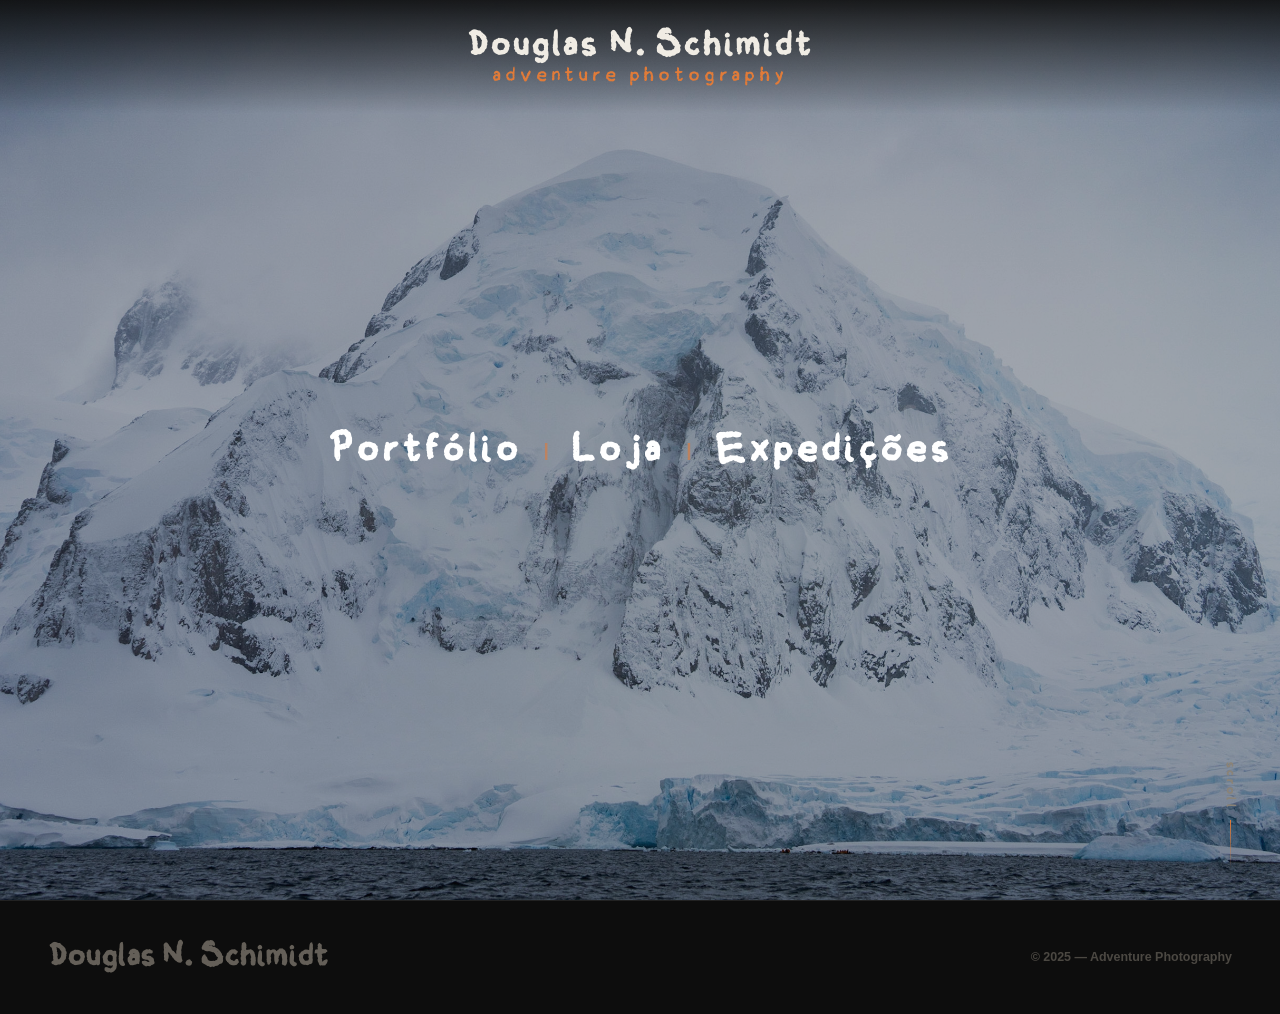
==== index.html @ dacbefba "Add files via upload" ====
<!DOCTYPE html>
<html lang="pt-BR">
<head>
  <meta charset="UTF-8" />
  <meta name="viewport" content="width=device-width, initial-scale=1.0" />
  <title>Douglas N. Schimidt — Adventure Photography</title>
  <meta name="description" content="Fotografia de aventura e natureza — surf, trilhas, escalada." />
  <link rel="preconnect" href="https://fonts.googleapis.com" />
  <link rel="preconnect" href="https://fonts.gstatic.com" crossorigin />
  <link href="https://fonts.googleapis.com/css2?family=Special+Elite&family=Caveat:wght@400;600&family=Karla:wght@300;400&display=swap" rel="stylesheet" />
  <link rel="stylesheet" href="estilo.css" />

  <style>
    /* ══════════════════════════════════════════════════
       HERO — foto ocupando a tela inteira
    ══════════════════════════════════════════════════ */
    .hero {
      position: relative;
      height: 100vh;
      min-height: 600px;
      display: flex;
      align-items: center;
      justify-content: center;
    }

    /* A FOTO DE FUNDO */
    .hero-foto {
      position: absolute;
      inset: 0;
      /*
        ══ COMO TROCAR A FOTO ══════════════════════════
        Troque o endereço abaixo pela sua foto.
        Exemplo com foto local: url('fotos/hero.jpg')
        A foto ideal é horizontal, 1920×1080px ou maior.
        ═════════════════════════════════════════════ */
      background-image: url('DNS09559.jpg');
      background-size: cover;
      background-position: center;
    }

    /* Escurecimento leve — foto fica bem visível */
    .hero-escuro {
      position: absolute;
      inset: 0;
      background: rgba(13,13,13,0.32);
    }

    /* Área do texto — centralizada na landing page */
    .hero-texto {
      position: relative;
      z-index: 10;
      width: 100%;
      display: flex;
      flex-direction: column;
      align-items: center;
      text-align: center;
      padding: 0 2rem;
    }

    .hero-nome { display: none; }
    .hero-descricao { display: none; }

    /* Menu horizontal — fonte caligrafia, cor branca, sem fundo */
    .hero-menu {
      display: flex;
      flex-direction: row;
      align-items: center;
      gap: 0;
      opacity: 0;
      animation: fadeUp 0.7s ease 0.8s forwards;
      position: relative;
      z-index: 10;
      background: none;
    }

    .hero-menu a {
      font-family: 'LapisDeArtista', 'Caveat', cursive;
      font-size: clamp(1.6rem, 2.8vw, 2.4rem);
      color: #ffffff;
      letter-spacing: 0.08em;
      transition: color var(--transicao);
      padding: 0.2rem 1.4rem;
    }

    .hero-menu a:hover { color: var(--destaque); }

    /* Separador | */
    .hero-sep {
      color: var(--destaque);
      font-size: 1.2rem;
      opacity: 0.6;
      user-select: none;
    }

    /* Indicador de scroll */
    .scroll-dica {
      position: absolute;
      bottom: 2rem;
      right: 2.5rem;
      z-index: 2;
      writing-mode: vertical-rl;
      font-family: var(--detalhe);
      font-size: 0.72rem;
      color: var(--texto2);
      letter-spacing: 0.2em;
      display: flex;
      align-items: center;
      gap: 10px;
      opacity: 0;
      animation: fadeIn 1s ease 1.4s forwards;
    }
    .scroll-dica::after {
      content: '';
      display: block;
      width: 1px;
      height: 48px;
      background: linear-gradient(to bottom, var(--destaque), transparent);
    }

    /* ══ Responsivo celular ══ */
    @media (max-width: 768px) {
      .hero-texto { padding: 0 1.5rem; }

      /* Menu vertical empilhado com linhas separadoras (B mobile) */
      .hero-menu {
        flex-direction: column;
        gap: 0;
        width: 100%;
        max-width: 260px;
      }

      .hero-sep { display: none; }

      .hero-menu a {
        font-family: 'LapisDeArtista', 'Caveat', cursive;
        color: #ffffff;
        width: 100%;
        text-align: center;
        padding: 0.9rem 0;
        font-size: 1.8rem;
        border-bottom: 1px solid rgba(255,255,255,0.15);
      }

      .hero-menu a:first-child {
        border-top: 1px solid rgba(255,255,255,0.15);
      }

      .scroll-dica { display: none; }
    }
  </style>
</head>
<body>

  <!-- ═══ BARRA DE TOPO — centralizada na landing page (C) ════ -->
  <nav id="nav" style="justify-content: center;">
    <a href="index.html" class="nav-logo" style="text-align: center;">
      Douglas N. Schimidt
      <small>adventure photography</small>
    </a>
  </nav>

  <!-- ═══ HERO — FOTO + MENU GRANDE ══════════════════ -->
  <section class="hero">
    <div class="hero-foto"></div>
    <div class="hero-escuro"></div>

    <div class="hero-texto">
      <h1 class="hero-nome">Adventure<br/>Photography</h1>
      <p class="hero-descricao">Natureza vista de dentro.</p>

      <nav class="hero-menu">
        <a href="portfolio.html">Portfólio</a>
        <span class="hero-sep">|</span>
        <a href="portfolio.html?loja=1">Loja</a>
        <span class="hero-sep">|</span>
        <a href="expedicoes.html">Expedições</a>
      </nav>
    </div>

    <div class="scroll-dica">scroll</div>
  </section>

  <!-- ═══ RODAPÉ ═══════════════════════════════════════ -->
  <footer>
    <span class="footer-logo">Douglas N. Schimidt</span>
    <span>© 2025 — Adventure Photography</span>
  </footer>

  <!-- ═══ COMPORTAMENTOS (JavaScript) ═════════════════
       (JavaScript = parte que faz as coisas se moverem
        e reagirem ao clique ou rolagem)
  ════════════════════════════════════════════════════ -->
  <script>
    // Escurece a barra do topo quando a pessoa rola a página
    const nav = document.getElementById('nav');
    window.addEventListener('scroll', () => {
      nav.classList.toggle('rolada', window.scrollY > 50);
    });

    // Abre e fecha o menu no celular
    const toggle   = document.getElementById('navToggle');
    const navLinks = document.getElementById('navLinks');
    toggle.addEventListener('click', () => navLinks.classList.toggle('aberto'));
    function fecharMenu() { navLinks.classList.remove('aberto'); }
  </script>

</body>
</html>
---- estilo.css ----
/* ════════════════════════════════════════════════════════════
   FONTE PERSONALIZADA — caligrafia do Douglas
   O arquivo LapisDeArtista-Regular.ttf deve estar na raiz do site
   ════════════════════════════════════════════════════════════ */
@font-face {
  font-family: 'LapisDeArtista';
  src: url('DnsLetraDeArtista-Regular.woff2') format('woff2');
  font-weight: normal;
  font-style: normal;
  font-display: swap;
}

/* ════════════════════════════════════════════════════════════
   VARIÁVEIS — edite aqui para mudar cores e fontes do site inteiro
   (Este arquivo controla a aparência de todas as páginas de uma vez)
   ════════════════════════════════════════════════════════════ */
:root {
  --fundo:        #0d0d0d;   /* cor de fundo — quase preto        */
  --destaque:     #e07b39;   /* laranja âmbar — cor dos detalhes  */
  --destaque2:    #b85e25;   /* laranja escuro — usado no hover   */
  --texto:        #f0ece4;   /* texto principal — off-white morno */
  --texto2:       #8a8378;   /* texto secundário — cinza morno    */
  --borda:        #222;      /* linhas e bordas sutis             */

  /* FONTES */
  --titulo:   "dunbar-low", sans-serif;    /* títulos grandes       */
  --detalhe:  'LapisDeArtista', 'Caveat', cursive; /* rótulos, detalhes — caligrafia do Douglas */
  --corpo:    "dunbar-low", sans-serif;    /* textos corridos       */

  --transicao: 0.35s ease;
}

/* ── Reset básico (zera espaçamentos padrão do navegador) ── */
*, *::before, *::after { box-sizing: border-box; margin: 0; padding: 0; }
html { scroll-behavior: smooth; }
body {
  background: var(--fundo);
  color: var(--texto);
  font-family: var(--corpo);
  font-weight: 600;
  line-height: 1.7;
  overflow-x: hidden;
}
img { display: block; width: 100%; height: 100%; object-fit: cover; }
a   { color: inherit; text-decoration: none; }

/* ── Navegação (barra do topo) ── */
nav {
  position: fixed;
  top: 0; left: 0; right: 0;
  z-index: 100;
  display: flex;
  align-items: center;
  justify-content: space-between;
  padding: 1.6rem 3rem;
  background: linear-gradient(to bottom, rgba(13,13,13,0.9), transparent);
  transition: background var(--transicao);
}
nav.rolada { background: rgba(13,13,13,0.97); }

.nav-logo {
  font-family: 'LapisDeArtista', var(--detalhe);
  font-size: 2rem;
  letter-spacing: 0.06em;
  color: var(--texto);
  line-height: 1.2;
}
.nav-logo small {
  display: block;
  font-family: 'LapisDeArtista', var(--detalhe);
  font-size: 1.2rem;
  color: var(--destaque);
  letter-spacing: 0.2em;
  font-weight: 400;
}

.nav-links {
  display: flex;
  gap: 2.5rem;
  list-style: none;
}
.nav-links a {
  font-family: var(--detalhe);
  font-size: 1.5rem;
  color: var(--texto2);
  letter-spacing: 0.08em;
  transition: color var(--transicao);
  position: relative;
}
.nav-links a::after {
  content: '';
  position: absolute;
  bottom: -3px; left: 0;
  width: 0; height: 1px;
  background: var(--destaque);
  transition: width var(--transicao);
}
.nav-links a:hover,
.nav-links a.ativa { color: var(--destaque); }
.nav-links a:hover::after,
.nav-links a.ativa::after { width: 100%; }

/* menu hamburguer (celular) */
.nav-toggle {
  display: none;
  flex-direction: column;
  gap: 5px;
  cursor: pointer;
  background: none;
  border: none;
  padding: 4px;
  z-index: 101;
}
.nav-toggle span {
  display: block;
  width: 22px; height: 2px;
  background: var(--texto);
  transition: all var(--transicao);
}

/* ── Rodapé ── */
footer {
  padding: 2rem 3rem;
  border-top: 1px solid var(--borda);
  display: flex;
  align-items: center;
  justify-content: space-between;
  flex-wrap: wrap;
  gap: 1rem;
}
footer span {
  font-size: 0.78rem;
  color: var(--texto2);
  opacity: 0.5;
}
.footer-logo {
  font-family: 'LapisDeArtista', var(--detalhe);
  font-size: 1.8rem;
  color: var(--texto2);
  opacity: 0.7 !important;
}

/* ── Animações de entrada ── */
@keyframes fadeUp {
  from { opacity: 0; transform: translateY(24px); }
  to   { opacity: 1; transform: translateY(0); }
}
@keyframes fadeIn {
  from { opacity: 0; }
  to   { opacity: 1; }
}

/* ── Reveal ao rolar a página ── */
.reveal {
  opacity: 0;
  transform: translateY(28px);
  transition: opacity 0.7s ease, transform 0.7s ease;
}
.reveal.visivel { opacity: 1; transform: translateY(0); }

/* ── Responsivo (celular) ── */
@media (max-width: 768px) {
  nav { padding: 1.2rem 1.5rem; }

  .nav-links {
    position: fixed;
    top: 0; right: -100%;
    height: 100vh;
    width: 72vw;
    max-width: 300px;
    background: #111;
    flex-direction: column;
    align-items: center;
    justify-content: center;
    gap: 2.5rem;
    transition: right var(--transicao);
    border-left: 1px solid var(--borda);
  }
  .nav-links.aberto { right: 0; }
  .nav-links a { font-size: 1.8rem; }
  .nav-toggle { display: flex; }

  footer { flex-direction: column; text-align: center; padding: 1.5rem; }
}
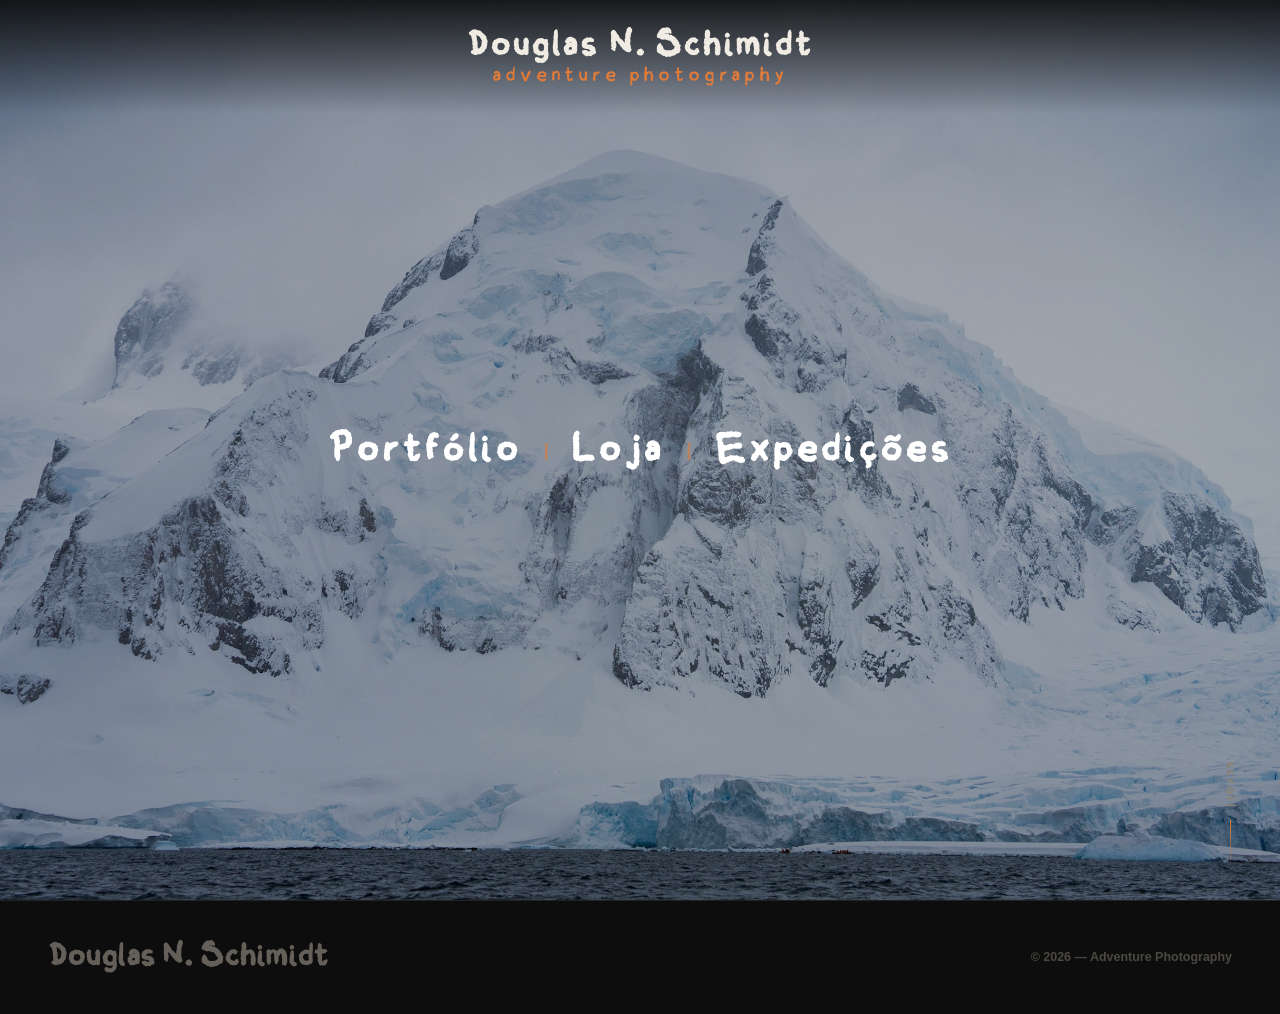
==== commit e92adbc9: "Update index.html" ====
--- a/index.html
+++ b/index.html
@@ -183,7 +183,7 @@
   <!-- ═══ RODAPÉ ═══════════════════════════════════════ -->
   <footer>
     <span class="footer-logo">Douglas N. Schimidt</span>
-    <span>© 2025 — Adventure Photography</span>
+    <span>© 2026 — Adventure Photography</span>
   </footer>
 
   <!-- ═══ COMPORTAMENTOS (JavaScript) ═════════════════
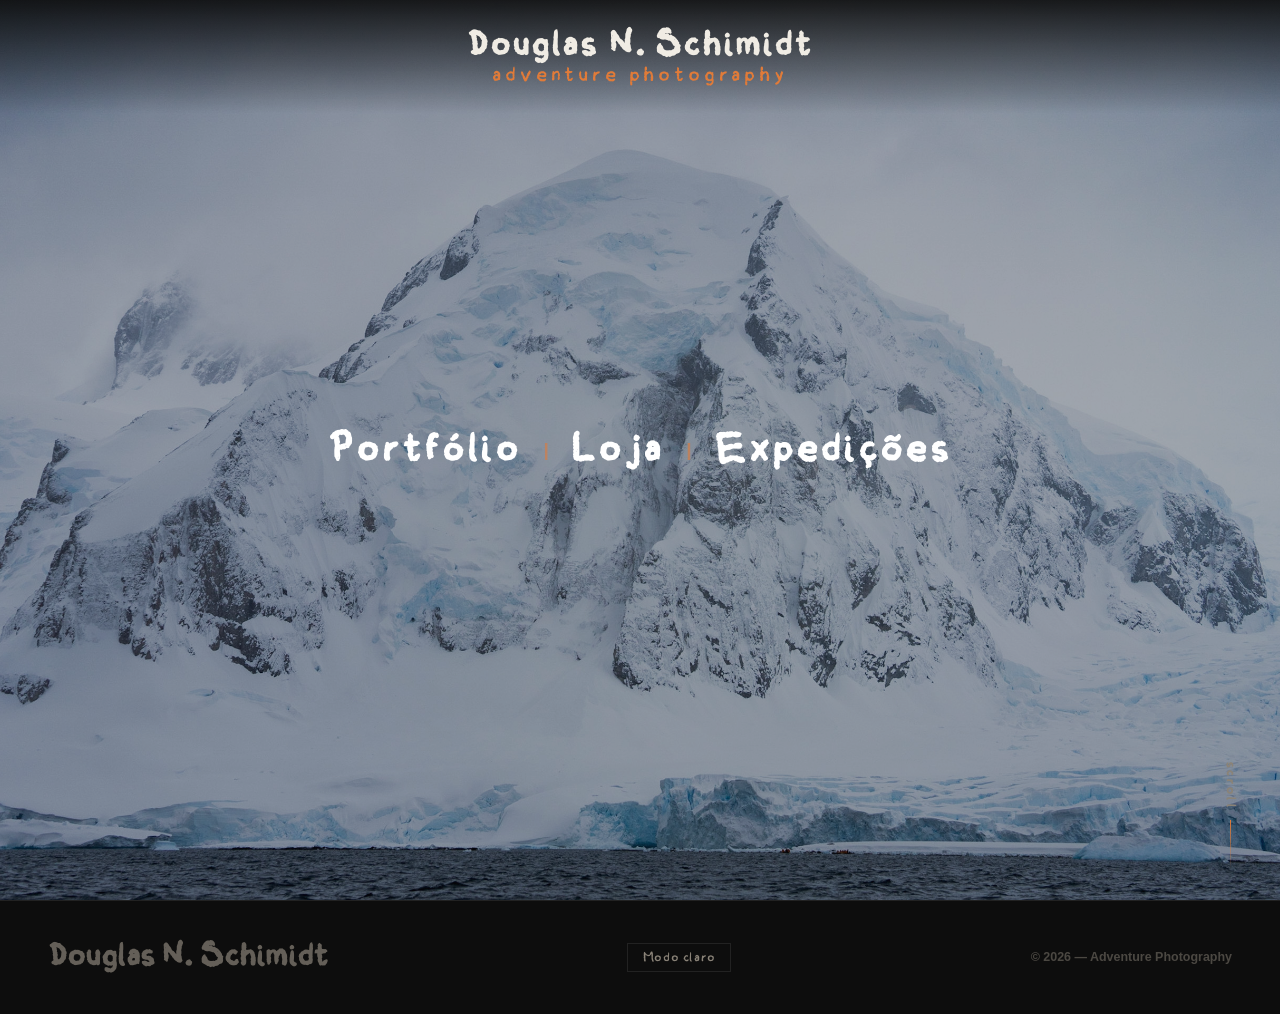
==== commit c3a5411d: "ajuste do grip; cor clara no site" ====
--- a/index.html
+++ b/index.html
@@ -3,6 +3,7 @@
 <head>
   <meta charset="UTF-8" />
   <meta name="viewport" content="width=device-width, initial-scale=1.0" />
+  <script>if(localStorage.getItem('tema')==='claro'){document.documentElement.setAttribute('data-tema','claro');}</script>
   <title>Douglas N. Schimidt — Adventure Photography</title>
   <meta name="description" content="Fotografia de aventura e natureza — surf, trilhas, escalada." />
   <link rel="preconnect" href="https://fonts.googleapis.com" />
@@ -183,6 +184,7 @@
   <!-- ═══ RODAPÉ ═══════════════════════════════════════ -->
   <footer>
     <span class="footer-logo">Douglas N. Schimidt</span>
+    <button class="tema-toggle" id="temaToggle" onclick="toggleTema()">Modo claro</button>
     <span>© 2026 — Adventure Photography</span>
   </footer>
 
@@ -200,8 +202,23 @@
     // Abre e fecha o menu no celular
     const toggle   = document.getElementById('navToggle');
     const navLinks = document.getElementById('navLinks');
-    toggle.addEventListener('click', () => navLinks.classList.toggle('aberto'));
-    function fecharMenu() { navLinks.classList.remove('aberto'); }
+    if (toggle && navLinks) {
+      toggle.addEventListener('click', () => navLinks.classList.toggle('aberto'));
+    }
+    function fecharMenu() { navLinks?.classList.remove('aberto'); }
+
+    // Alternância de tema claro/escuro
+    function toggleTema() {
+      const claro = document.documentElement.getAttribute('data-tema') === 'claro';
+      if (claro) { document.documentElement.removeAttribute('data-tema'); localStorage.setItem('tema','escuro'); }
+      else       { document.documentElement.setAttribute('data-tema','claro'); localStorage.setItem('tema','claro'); }
+      atualizarBotaoTema();
+    }
+    function atualizarBotaoTema() {
+      const btn = document.getElementById('temaToggle');
+      if (btn) btn.textContent = document.documentElement.getAttribute('data-tema') === 'claro' ? 'Modo escuro' : 'Modo claro';
+    }
+    atualizarBotaoTema();
   </script>
 
 </body>
--- a/estilo.css
+++ b/estilo.css
@@ -16,6 +16,8 @@
    ════════════════════════════════════════════════════════════ */
 :root {
   --fundo:        #0d0d0d;   /* cor de fundo — quase preto        */
+  --fundo-rgb:    13,13,13;  /* mesma cor de fundo, em números (uso em transparências) */
+  --painel:       #111;      /* fundo de painéis (menu celular, etc)  */
   --destaque:     #e07b39;   /* laranja âmbar — cor dos detalhes  */
   --destaque2:    #b85e25;   /* laranja escuro — usado no hover   */
   --texto:        #f0ece4;   /* texto principal — off-white morno */
@@ -28,6 +30,19 @@
   --corpo:    "dunbar-low", sans-serif;    /* textos corridos       */
 
   --transicao: 0.35s ease;
+}
+
+/* ── Modo claro — mesmas cores, invertidas ──
+   Ativado via atributo data-tema="claro" na tag <html>, controlado
+   pelo botão de alternância no rodapé (ver tema-toggle no rodapé de cada página) */
+:root[data-tema="claro"] {
+  --fundo:        #f0ece4;   /* era a cor do texto no modo escuro */
+  --fundo-rgb:    240,236,228;
+  --painel:       #e4dfd2;
+  --texto:        #0d0d0d;   /* era a cor do fundo no modo escuro */
+  --texto2:       #5c5c5c;   /* cinza neutro, mais escuro pra legibilidade */
+  --borda:        #dcdcdc;
+  /* --destaque e --destaque2 continuam os mesmos */
 }
 
 /* ── Reset básico (zera espaçamentos padrão do navegador) ── */
@@ -53,10 +68,10 @@
   align-items: center;
   justify-content: space-between;
   padding: 1.6rem 3rem;
-  background: linear-gradient(to bottom, rgba(13,13,13,0.9), transparent);
+  background: linear-gradient(to bottom, rgba(var(--fundo-rgb),0.9), transparent);
   transition: background var(--transicao);
 }
-nav.rolada { background: rgba(13,13,13,0.97); }
+nav.rolada { background: rgba(var(--fundo-rgb),0.97); }
 
 .nav-logo {
   font-family: 'LapisDeArtista', var(--detalhe);
@@ -140,6 +155,23 @@
   opacity: 0.7 !important;
 }
 
+/* ── Alternância de tema (claro/escuro) ── */
+.tema-toggle {
+  font-family: var(--detalhe);
+  font-size: 0.78rem;
+  letter-spacing: 0.05em;
+  color: var(--texto2);
+  background: none;
+  border: 1px solid var(--borda);
+  padding: 0.35rem 0.9rem;
+  cursor: pointer;
+  transition: all var(--transicao);
+}
+.tema-toggle:hover {
+  color: var(--destaque);
+  border-color: var(--destaque);
+}
+
 /* ── Animações de entrada ── */
 @keyframes fadeUp {
   from { opacity: 0; transform: translateY(24px); }
@@ -168,7 +200,7 @@
     height: 100vh;
     width: 72vw;
     max-width: 300px;
-    background: #111;
+    background: var(--painel);
     flex-direction: column;
     align-items: center;
     justify-content: center;
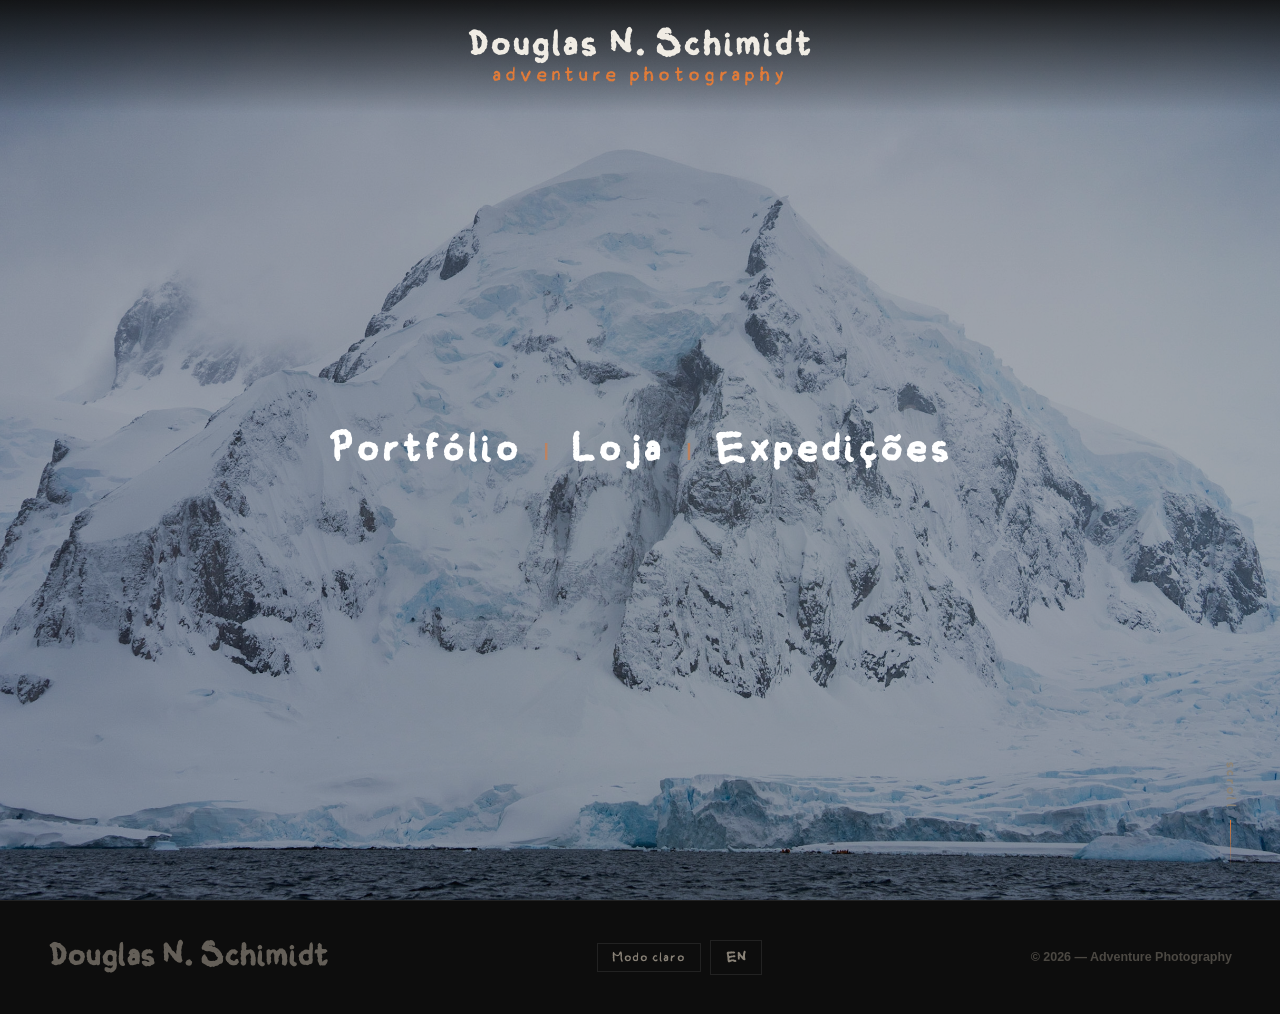
==== commit 0d95544b: "correções" ====
--- a/index.html
+++ b/index.html
@@ -6,6 +6,9 @@
   <script>if(localStorage.getItem('tema')==='claro'){document.documentElement.setAttribute('data-tema','claro');}</script>
   <title>Douglas N. Schimidt — Adventure Photography</title>
   <meta name="description" content="Fotografia de aventura e natureza — surf, trilhas, escalada." />
+  <link rel="alternate" hreflang="pt-BR" href="https://douglasnschimidt.com/index.html" />
+  <link rel="alternate" hreflang="en" href="https://douglasnschimidt.com/index-en.html" />
+  <link rel="alternate" hreflang="x-default" href="https://douglasnschimidt.com/index.html" />
   <link rel="preconnect" href="https://fonts.googleapis.com" />
   <link rel="preconnect" href="https://fonts.gstatic.com" crossorigin />
   <link href="https://fonts.googleapis.com/css2?family=Special+Elite&family=Caveat:wght@400;600&family=Karla:wght@300;400&display=swap" rel="stylesheet" />
@@ -184,7 +187,10 @@
   <!-- ═══ RODAPÉ ═══════════════════════════════════════ -->
   <footer>
     <span class="footer-logo">Douglas N. Schimidt</span>
-    <button class="tema-toggle" id="temaToggle" onclick="toggleTema()">Modo claro</button>
+    <div class="footer-acoes">
+      <button class="tema-toggle" id="temaToggle" onclick="toggleTema()">Modo claro</button>
+      <a href="index-en.html" class="tema-toggle lang-toggle">EN</a>
+    </div>
     <span>© 2026 — Adventure Photography</span>
   </footer>
 
--- a/estilo.css
+++ b/estilo.css
@@ -155,8 +155,17 @@
   opacity: 0.7 !important;
 }
 
-/* ── Alternância de tema (claro/escuro) ── */
+/* ── Agrupa os botões de tema e idioma no rodapé, lado a lado ── */
+.footer-acoes {
+  display: flex;
+  align-items: center;
+  gap: 0.6rem;
+  flex-wrap: wrap;
+}
+
+/* ── Alternância de tema (claro/escuro) e de idioma (PT/EN) — mesmo estilo de botão ── */
 .tema-toggle {
+  display: inline-block;
   font-family: var(--detalhe);
   font-size: 0.78rem;
   letter-spacing: 0.05em;
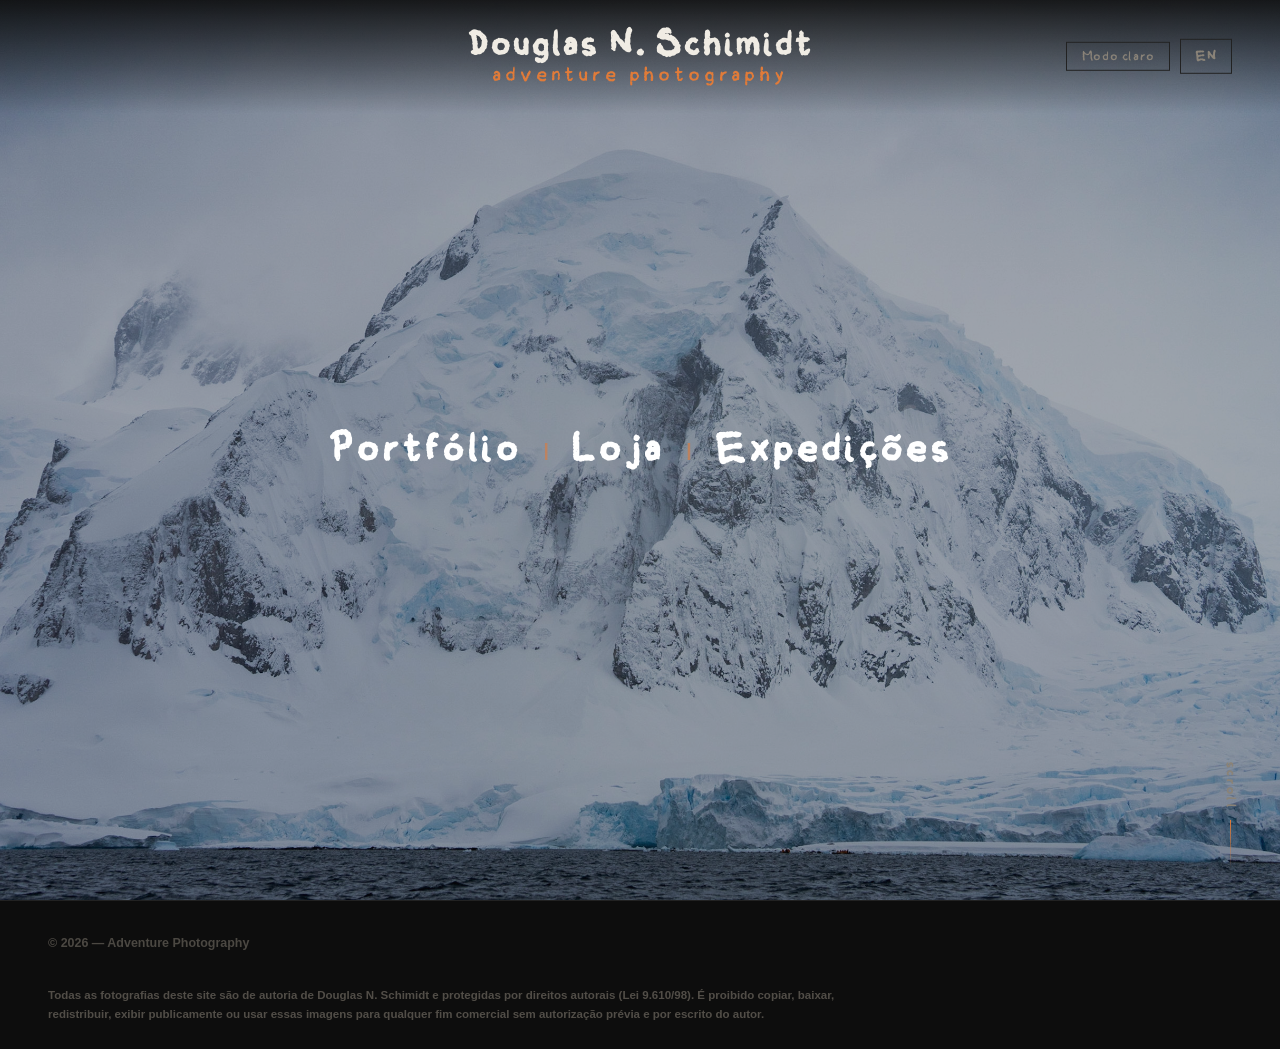
==== commit 3fbeff6a: "atualizacoes fotos abertas no analytics + botoes na pagina inicial + termos de uso das fotos" ====
--- a/index.html
+++ b/index.html
@@ -3,12 +3,38 @@
 <head>
   <meta charset="UTF-8" />
   <meta name="viewport" content="width=device-width, initial-scale=1.0" />
+
+  <!-- Google Analytics -->
+  <script async src="https://www.googletagmanager.com/gtag/js?id=G-ZXDQ4DE199"></script>
+  <script>
+    window.dataLayer = window.dataLayer || [];
+    function gtag(){dataLayer.push(arguments);}
+    gtag('js', new Date());
+    gtag('config', 'G-ZXDQ4DE199');
+  </script>
+
   <script>if(localStorage.getItem('tema')==='claro'){document.documentElement.setAttribute('data-tema','claro');}</script>
   <title>Douglas N. Schimidt — Adventure Photography</title>
   <meta name="description" content="Fotografia de aventura e natureza — surf, trilhas, escalada." />
+  <meta name="robots" content="index, follow, noai, noimageai" />
+  <link rel="canonical" href="https://douglasnschimidt.com/index.html" />
   <link rel="alternate" hreflang="pt-BR" href="https://douglasnschimidt.com/index.html" />
   <link rel="alternate" hreflang="en" href="https://douglasnschimidt.com/index-en.html" />
   <link rel="alternate" hreflang="x-default" href="https://douglasnschimidt.com/index.html" />
+
+  <meta property="og:type" content="website" />
+  <meta property="og:site_name" content="Douglas N. Schimidt — Adventure Photography" />
+  <meta property="og:locale" content="pt_BR" />
+  <meta property="og:locale:alternate" content="en_US" />
+  <meta property="og:title" content="Douglas N. Schimidt — Adventure Photography" />
+  <meta property="og:description" content="Fotografia de aventura e natureza — surf, trilhas, escalada." />
+  <meta property="og:url" content="https://douglasnschimidt.com/index.html" />
+  <meta property="og:image" content="https://douglasnschimidt.com/DNS09559.jpg" />
+  <meta name="twitter:card" content="summary_large_image" />
+  <meta name="twitter:title" content="Douglas N. Schimidt — Adventure Photography" />
+  <meta name="twitter:description" content="Fotografia de aventura e natureza — surf, trilhas, escalada." />
+  <meta name="twitter:image" content="https://douglasnschimidt.com/DNS09559.jpg" />
+
   <link rel="preconnect" href="https://fonts.googleapis.com" />
   <link rel="preconnect" href="https://fonts.gstatic.com" crossorigin />
   <link href="https://fonts.googleapis.com/css2?family=Special+Elite&family=Caveat:wght@400;600&family=Karla:wght@300;400&display=swap" rel="stylesheet" />
@@ -161,6 +187,10 @@
       Douglas N. Schimidt
       <small>adventure photography</small>
     </a>
+    <div class="nav-acoes">
+      <button class="tema-toggle" id="temaToggle" onclick="toggleTema()">Modo claro</button>
+      <a href="index-en.html" class="tema-toggle lang-toggle">EN</a>
+    </div>
   </nav>
 
   <!-- ═══ HERO — FOTO + MENU GRANDE ══════════════════ -->
@@ -186,13 +216,9 @@
 
   <!-- ═══ RODAPÉ ═══════════════════════════════════════ -->
   <footer>
-    <span class="footer-logo">Douglas N. Schimidt</span>
-    <div class="footer-acoes">
-      <button class="tema-toggle" id="temaToggle" onclick="toggleTema()">Modo claro</button>
-      <a href="index-en.html" class="tema-toggle lang-toggle">EN</a>
-    </div>
     <span>© 2026 — Adventure Photography</span>
   </footer>
+  <p class="aviso-direitos">Todas as fotografias deste site são de autoria de Douglas N. Schimidt e protegidas por direitos autorais (Lei 9.610/98). É proibido copiar, baixar, redistribuir, exibir publicamente ou usar essas imagens para qualquer fim comercial sem autorização prévia e por escrito do autor.</p>
 
   <!-- ═══ COMPORTAMENTOS (JavaScript) ═════════════════
        (JavaScript = parte que faz as coisas se moverem
--- a/estilo.css
+++ b/estilo.css
@@ -133,6 +133,29 @@
   transition: all var(--transicao);
 }
 
+/* ── Botões de tema/idioma dentro da barra do topo (página inicial) —
+     ficam visíveis sem precisar rolar a página ── */
+.nav-acoes {
+  position: absolute;
+  right: 3rem;
+  top: 50%;
+  transform: translateY(-50%);
+  display: flex;
+  align-items: center;
+  gap: 0.6rem;
+  z-index: 10;
+}
+@media (max-width: 768px) {
+  .nav-acoes {
+    right: 1rem;
+    gap: 0.4rem;
+  }
+  .nav-acoes .tema-toggle {
+    font-size: 0.68rem;
+    padding: 0.28rem 0.6rem;
+  }
+}
+
 /* ── Rodapé ── */
 footer {
   padding: 2rem 3rem;
@@ -179,6 +202,31 @@
 .tema-toggle:hover {
   color: var(--destaque);
   border-color: var(--destaque);
+}
+
+/* ── Aviso de direitos autorais — linha fina abaixo do rodapé, em todas as páginas ── */
+.aviso-direitos {
+  padding: 0 3rem 1.6rem;
+  font-size: 0.72rem;
+  color: var(--texto2);
+  opacity: 0.55;
+  line-height: 1.6;
+  max-width: 900px;
+}
+@media (max-width: 768px) {
+  .aviso-direitos { padding: 0 1.5rem 1.3rem; text-align: center; max-width: none; }
+}
+
+/* ── Licença de uso — aparece junto das opções de compra no lightbox ── */
+.lb-licenca {
+  font-family: var(--detalhe);
+  font-size: 0.72rem;
+  color: var(--texto2);
+  opacity: 0.6;
+  line-height: 1.6;
+  margin-top: 1.2rem;
+  padding-top: 1rem;
+  border-top: 1px solid var(--borda);
 }
 
 /* ── Animações de entrada ── */
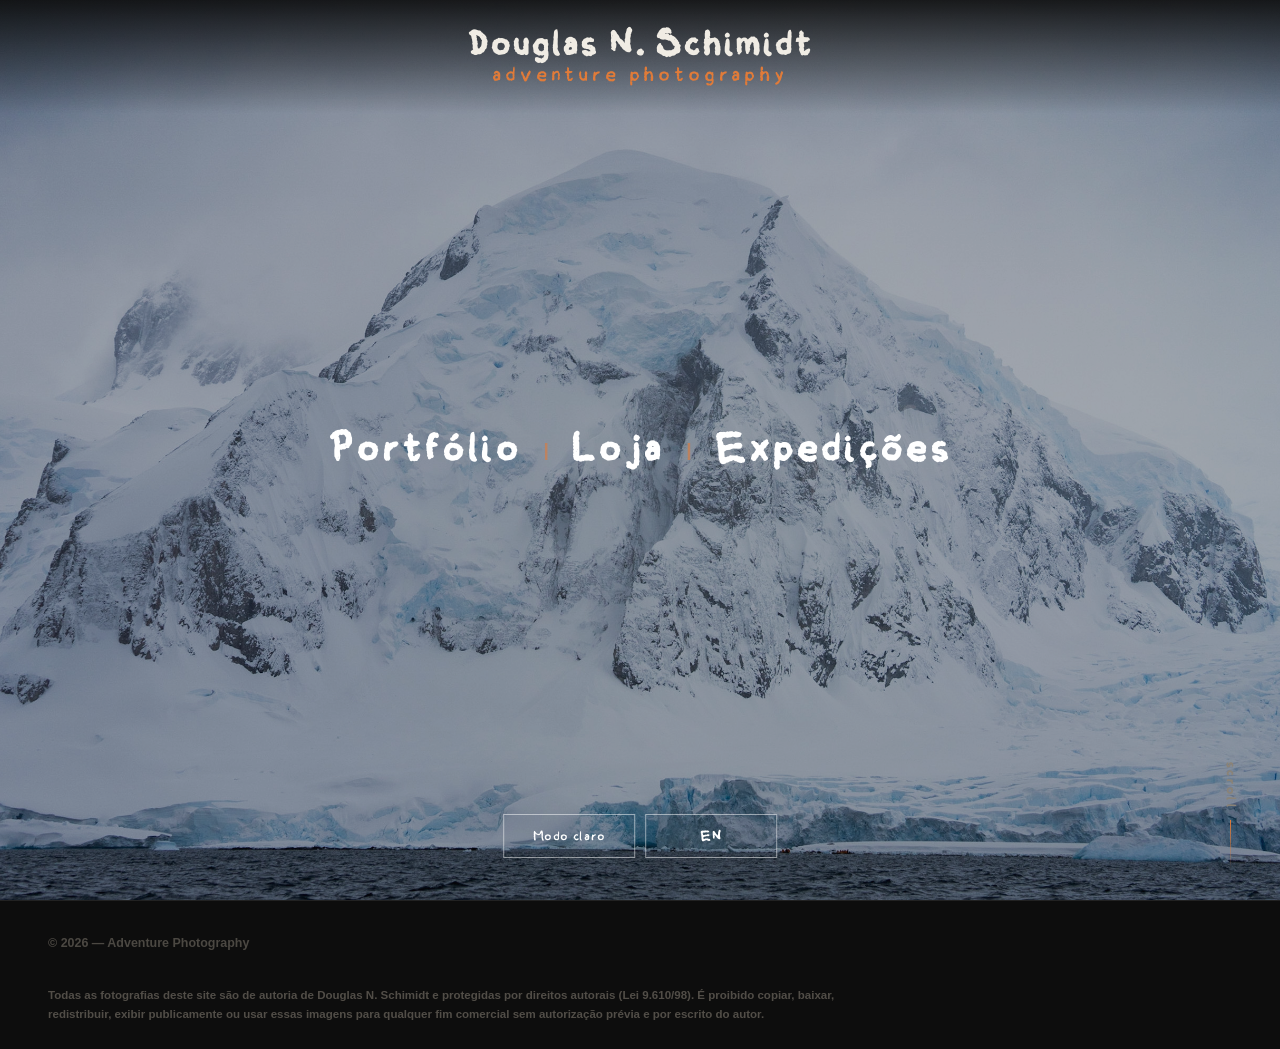
==== commit 9229e5bd: "pequenos ajustes" ====
--- a/index.html
+++ b/index.html
@@ -187,10 +187,6 @@
       Douglas N. Schimidt
       <small>adventure photography</small>
     </a>
-    <div class="nav-acoes">
-      <button class="tema-toggle" id="temaToggle" onclick="toggleTema()">Modo claro</button>
-      <a href="index-en.html" class="tema-toggle lang-toggle">EN</a>
-    </div>
   </nav>
 
   <!-- ═══ HERO — FOTO + MENU GRANDE ══════════════════ -->
@@ -212,6 +208,11 @@
     </div>
 
     <div class="scroll-dica">scroll</div>
+
+    <div class="hero-acoes">
+      <button class="tema-toggle" id="temaToggle" onclick="toggleTema()">Modo claro</button>
+      <a href="index-en.html" class="tema-toggle lang-toggle">EN</a>
+    </div>
   </section>
 
   <!-- ═══ RODAPÉ ═══════════════════════════════════════ -->
--- a/estilo.css
+++ b/estilo.css
@@ -133,26 +133,48 @@
   transition: all var(--transicao);
 }
 
-/* ── Botões de tema/idioma dentro da barra do topo (página inicial) —
-     ficam visíveis sem precisar rolar a página ── */
-.nav-acoes {
+/* ── Botões de tema/idioma sobre a foto da página inicial —
+     ficam visíveis sem precisar rolar a página, na parte inferior central ── */
+.hero-acoes {
   position: absolute;
-  right: 3rem;
-  top: 50%;
-  transform: translateY(-50%);
+  bottom: 2.6rem;
+  left: 50%;
+  transform: translateX(-50%);
   display: flex;
   align-items: center;
   gap: 0.6rem;
   z-index: 10;
 }
+.hero-acoes .tema-toggle {
+  width: 132px;
+  height: 44px;
+  box-sizing: border-box;
+  margin: 0;
+  padding: 0;
+  appearance: none;
+  -webkit-appearance: none;
+  display: inline-flex;
+  align-items: center;
+  justify-content: center;
+  line-height: 1;
+  text-align: center;
+  color: #ffffff;
+  border-color: rgba(255,255,255,0.5);
+}
+.hero-acoes .tema-toggle:hover {
+  color: var(--destaque);
+  border-color: var(--destaque);
+}
 @media (max-width: 768px) {
-  .nav-acoes {
-    right: 1rem;
-    gap: 0.4rem;
+  .hero-acoes {
+    bottom: 1.6rem;
+    gap: 0.5rem;
   }
-  .nav-acoes .tema-toggle {
-    font-size: 0.68rem;
-    padding: 0.28rem 0.6rem;
+  .hero-acoes .tema-toggle {
+    width: 112px;
+    height: 40px;
+    font-size: 0.7rem;
+    padding: 0;
   }
 }
 
@@ -188,14 +210,24 @@
 
 /* ── Alternância de tema (claro/escuro) e de idioma (PT/EN) — mesmo estilo de botão ── */
 .tema-toggle {
-  display: inline-block;
+  display: inline-flex;
+  align-items: center;
+  justify-content: center;
+  width: 118px;
+  height: 38px;
+  box-sizing: border-box;
+  margin: 0;
+  padding: 0;
+  appearance: none;
+  -webkit-appearance: none;
   font-family: var(--detalhe);
   font-size: 0.78rem;
+  line-height: 1;
   letter-spacing: 0.05em;
+  text-align: center;
   color: var(--texto2);
   background: none;
   border: 1px solid var(--borda);
-  padding: 0.35rem 0.9rem;
   cursor: pointer;
   transition: all var(--transicao);
 }
